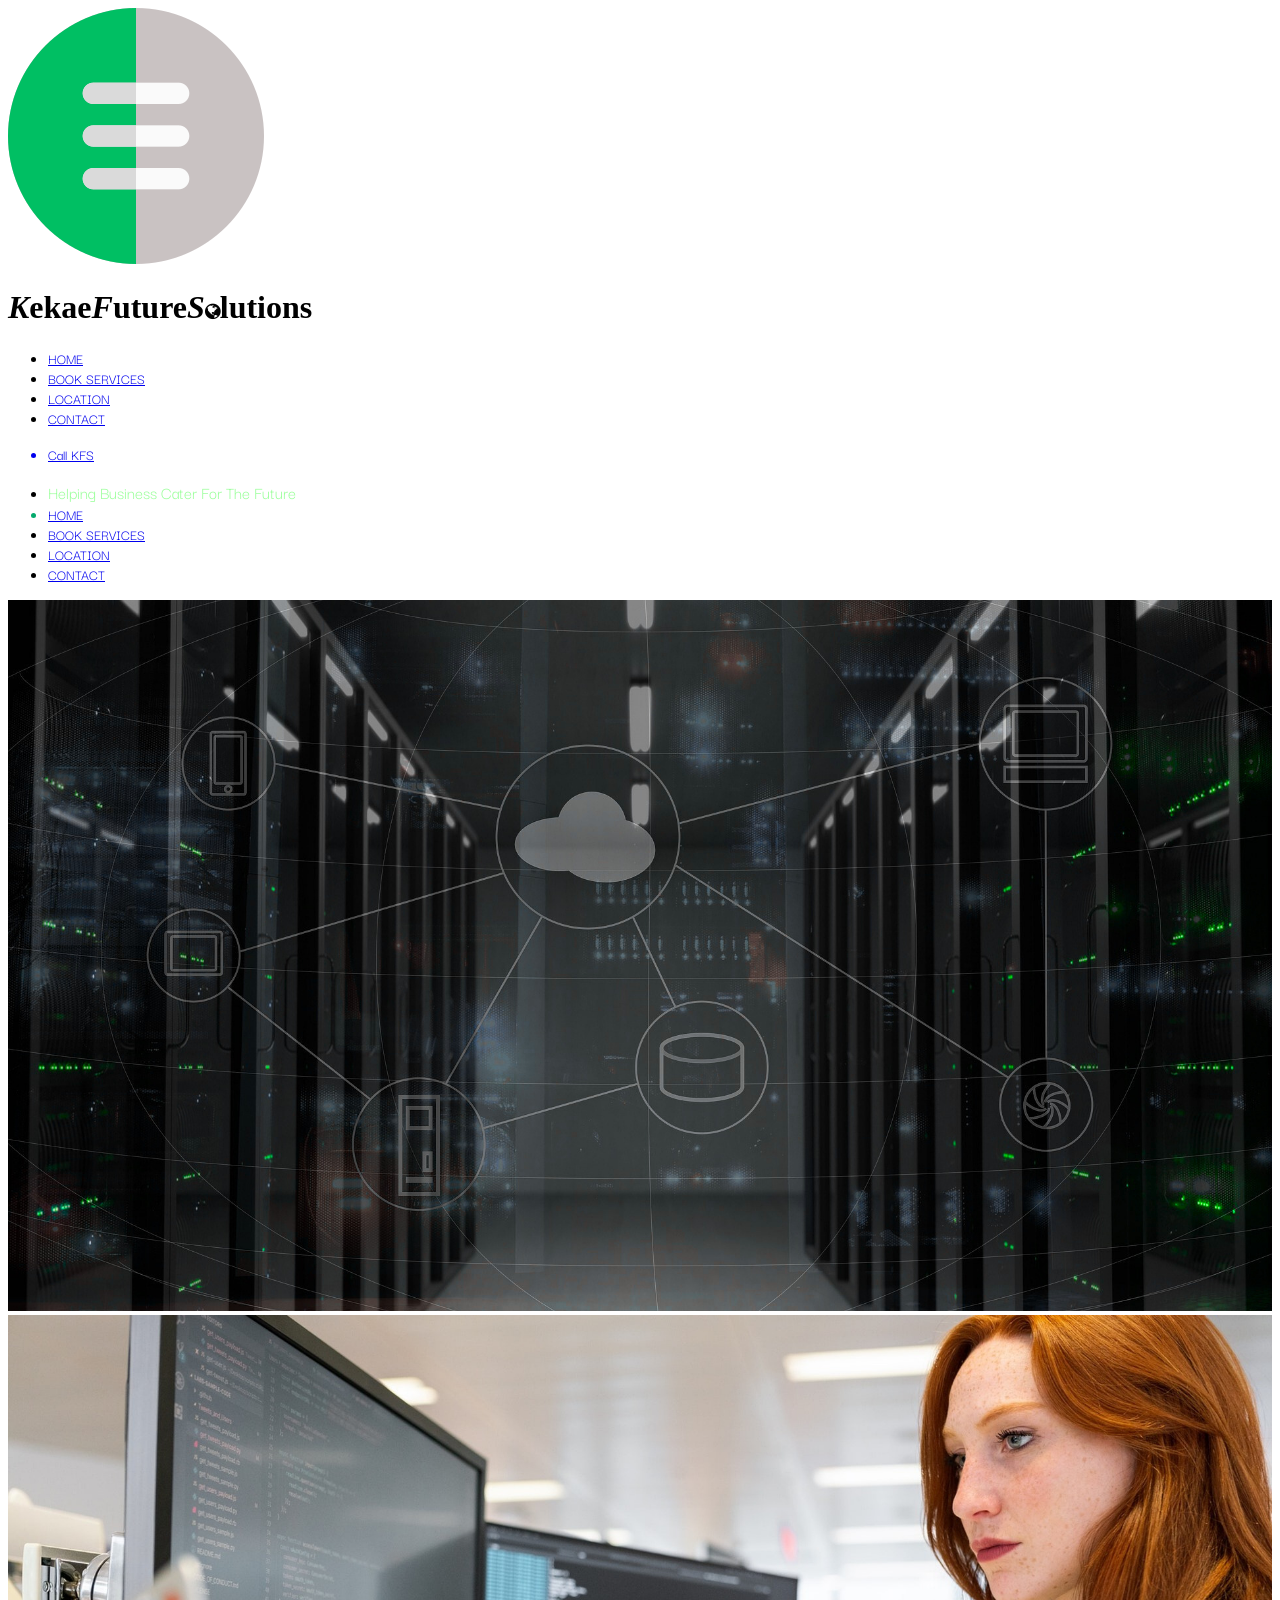
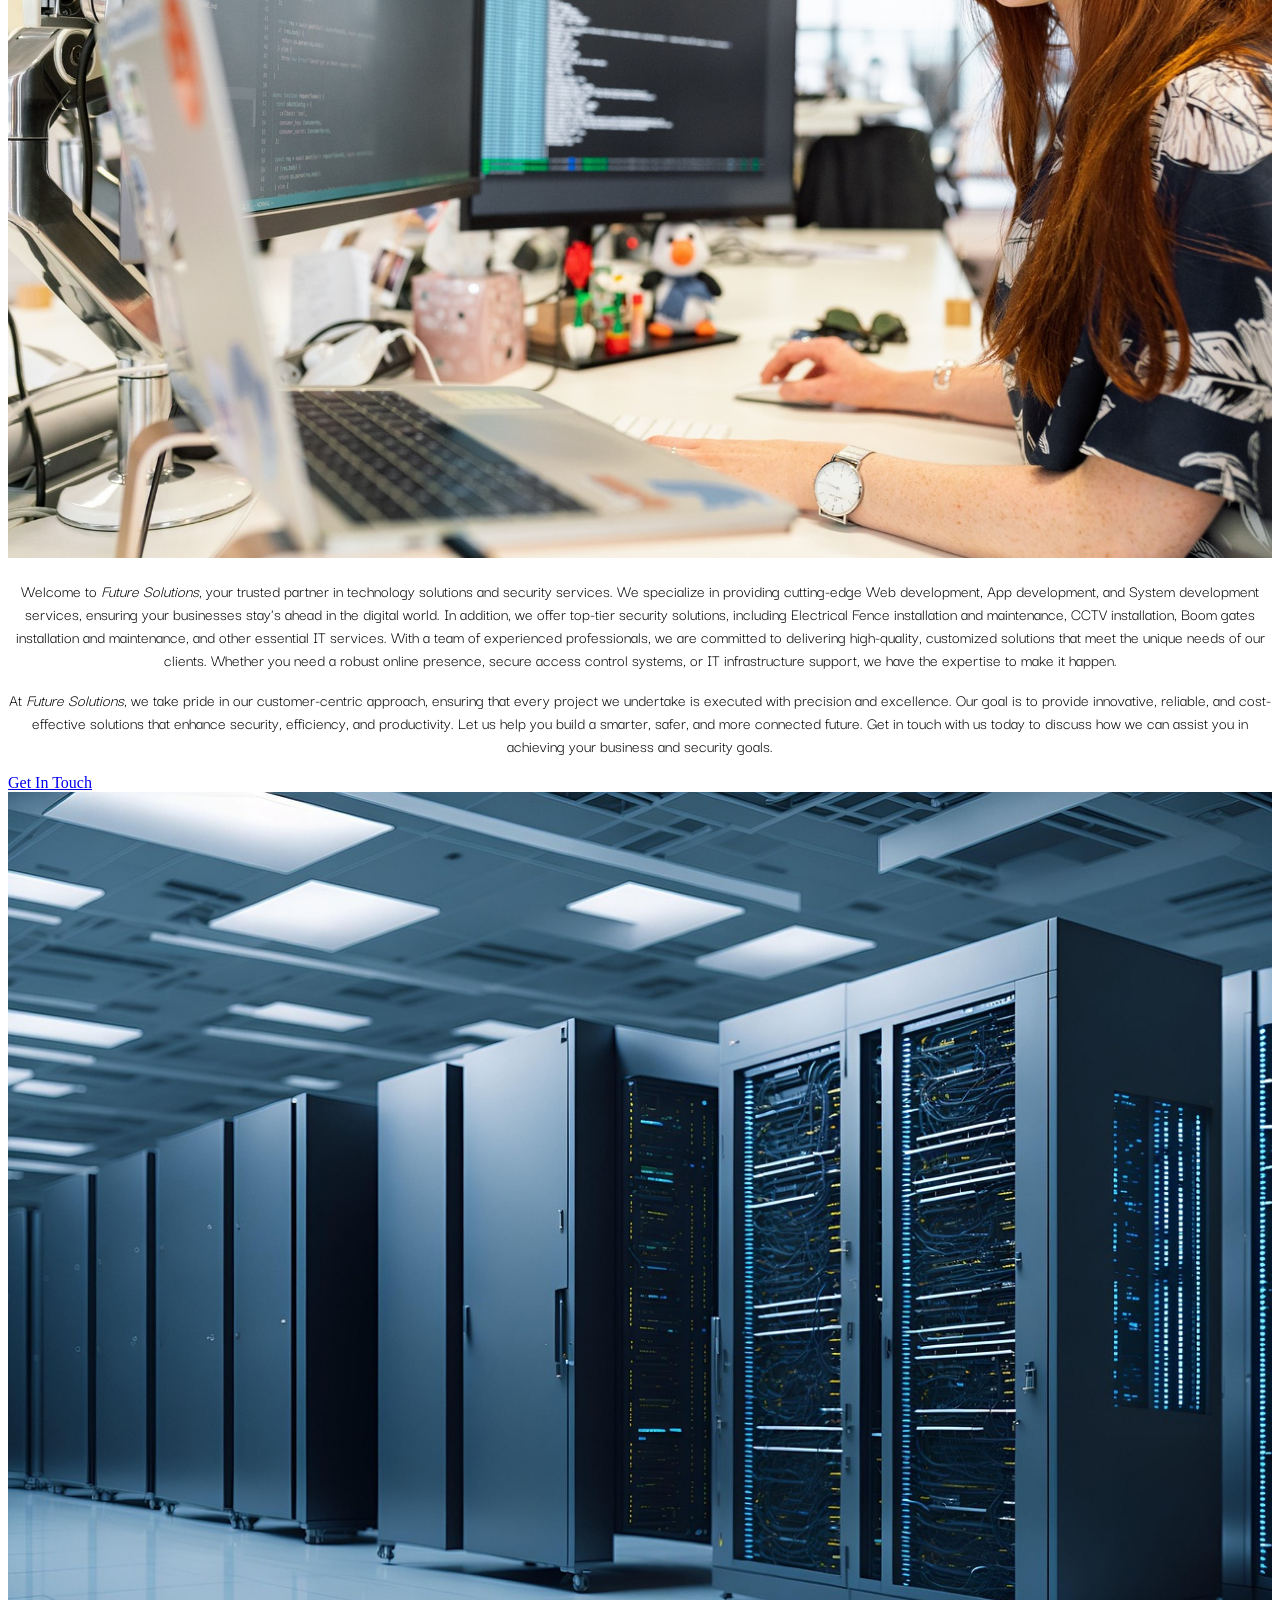
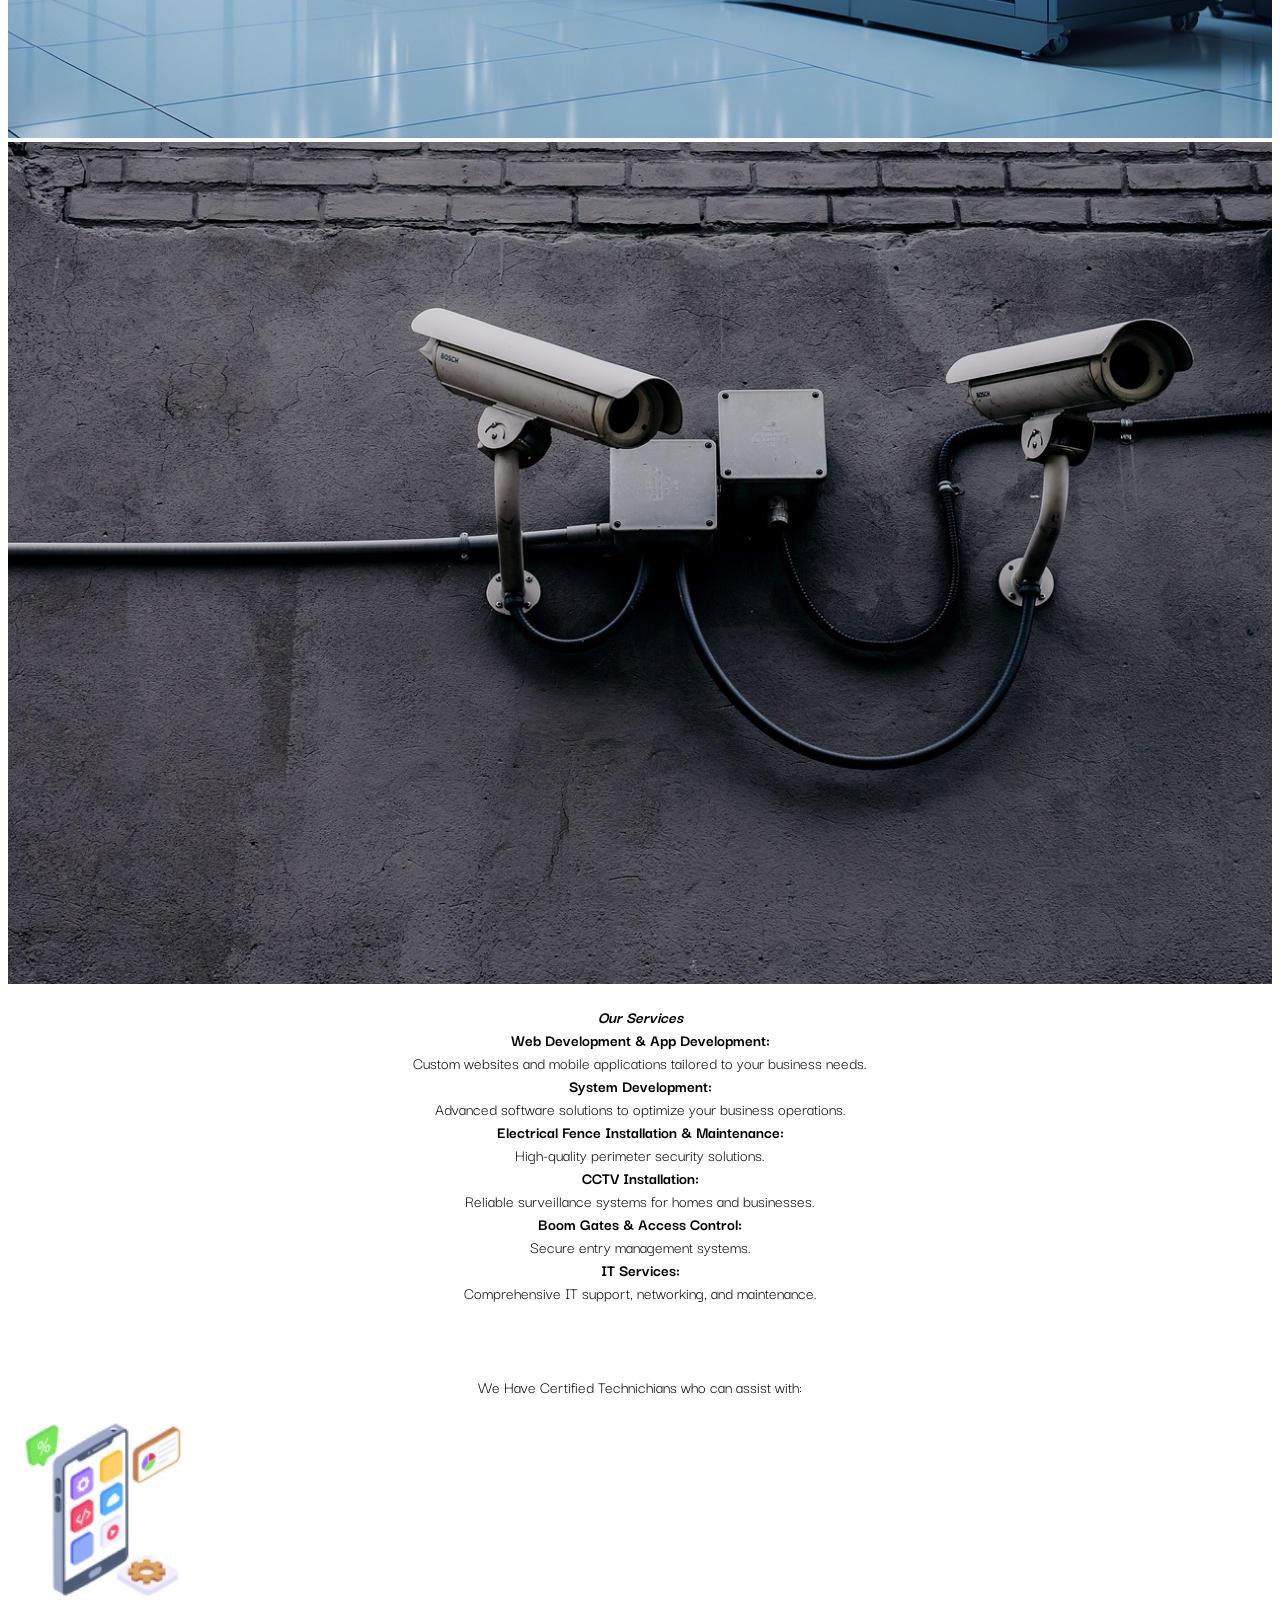
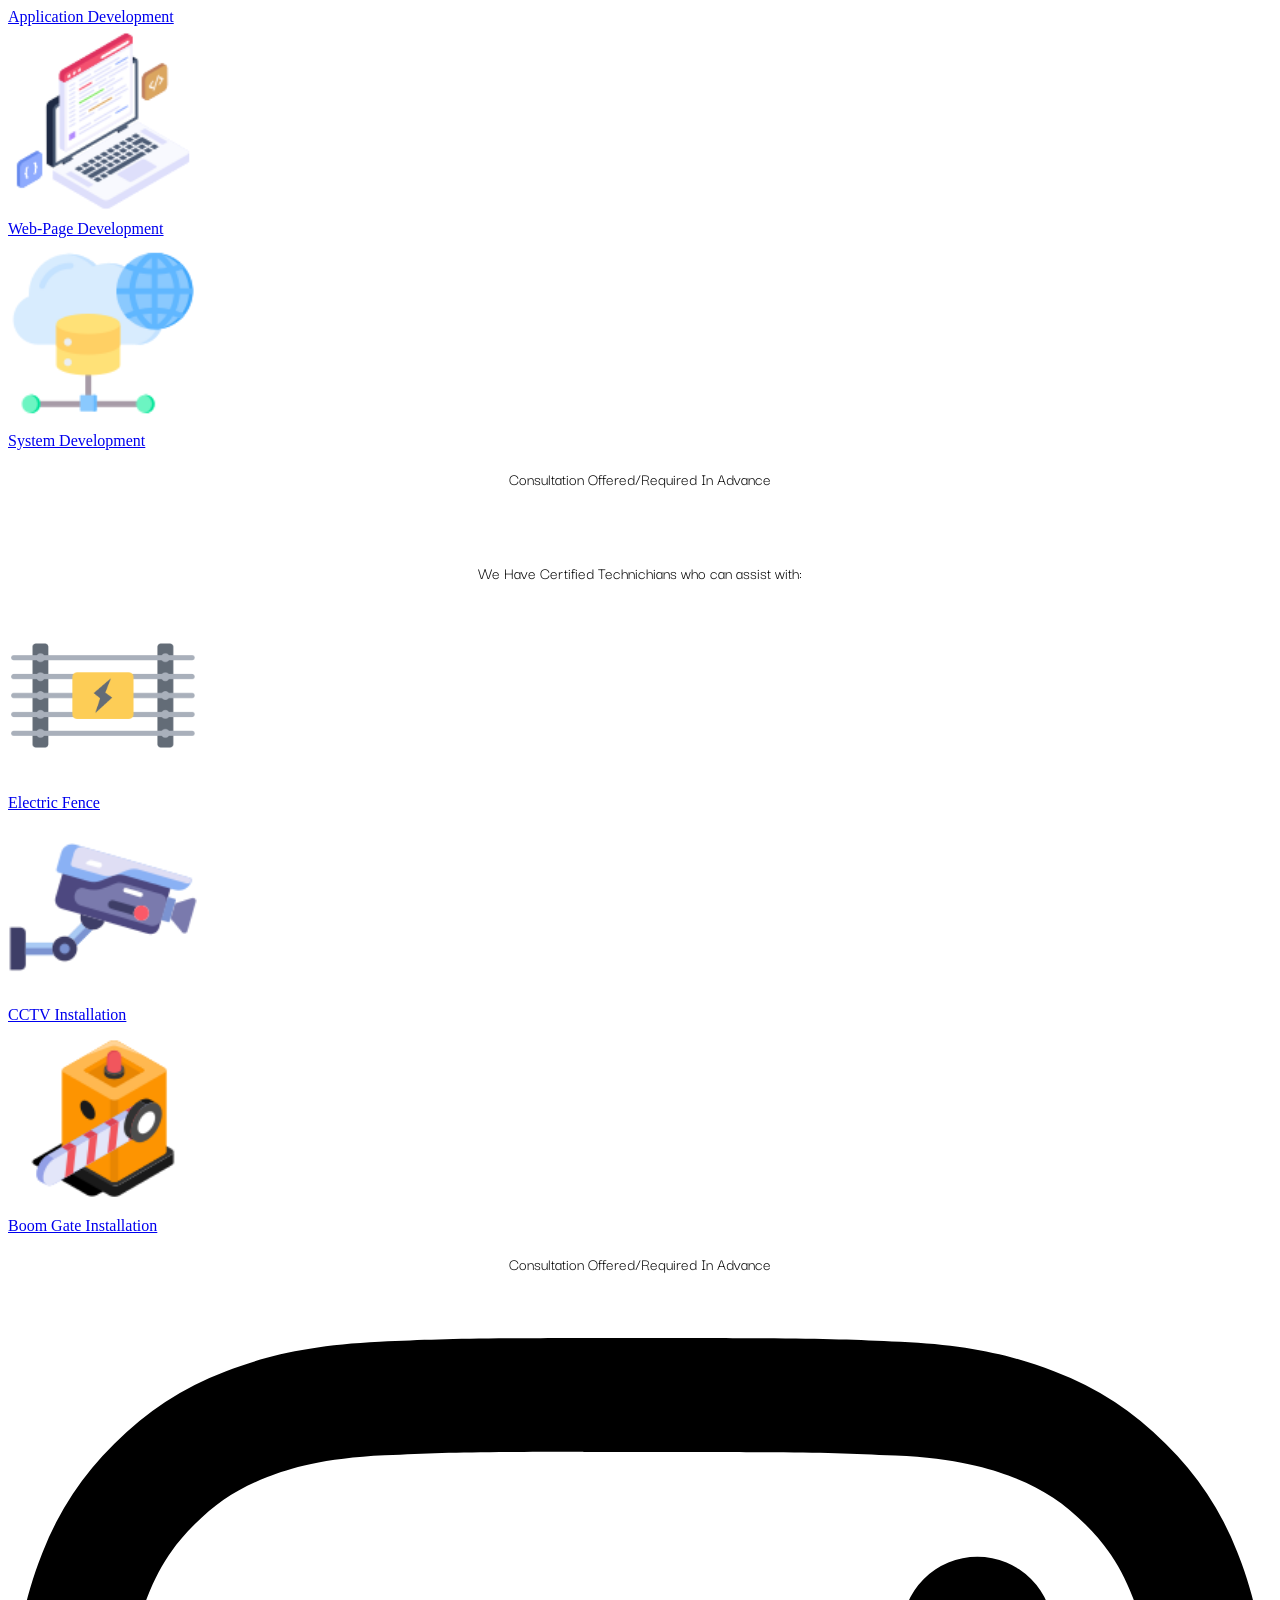
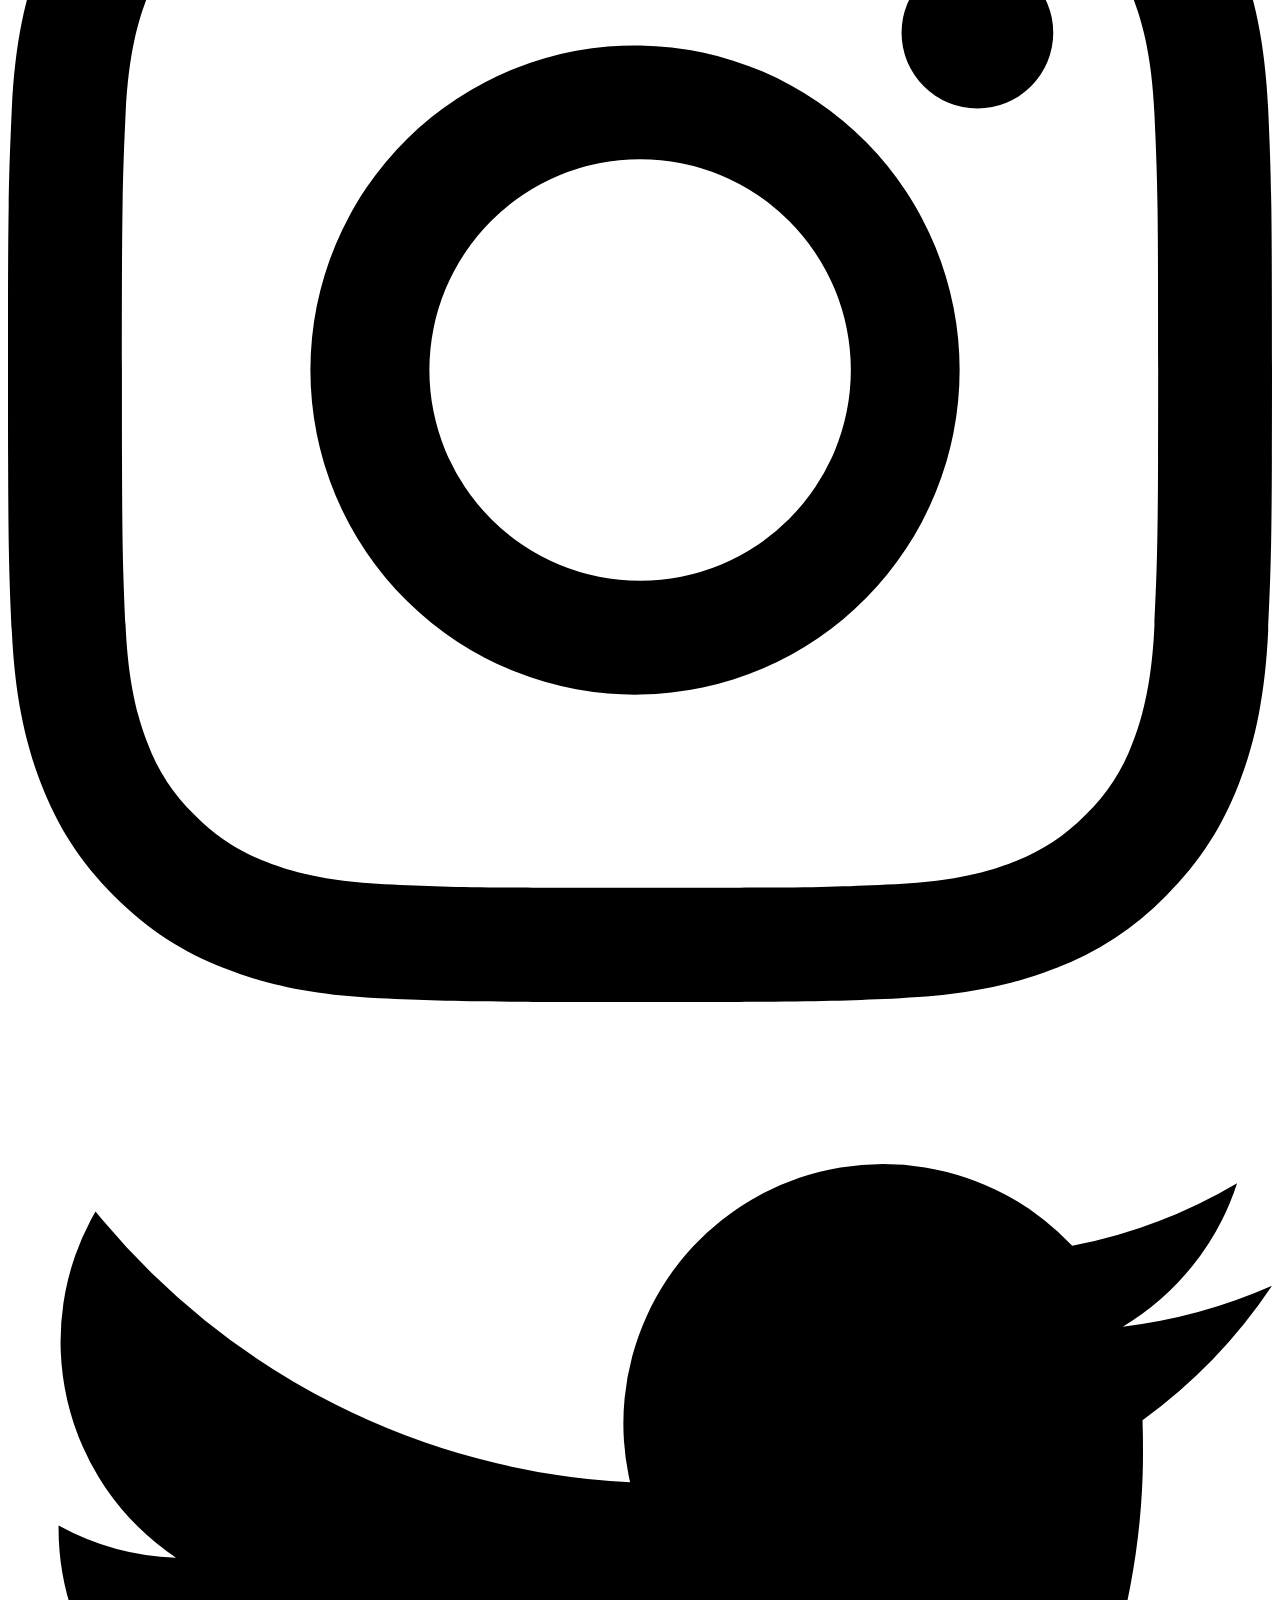
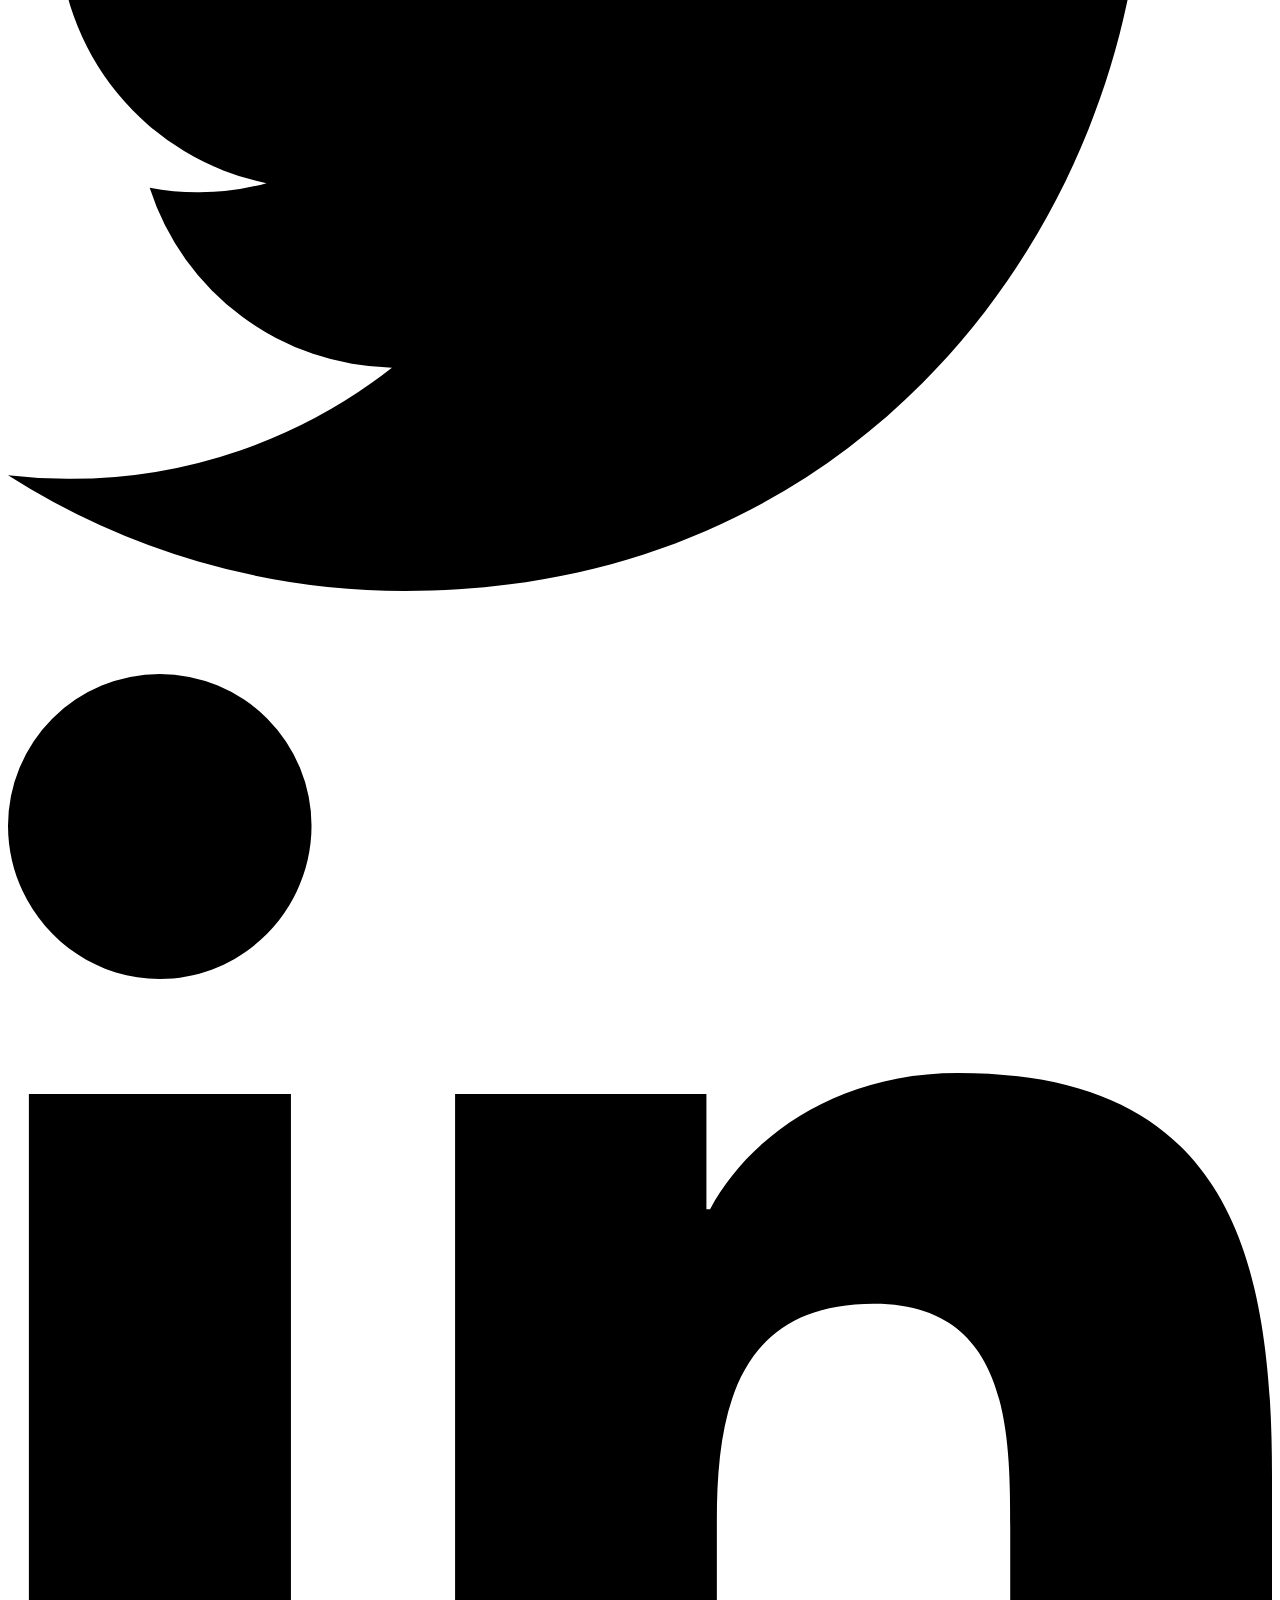
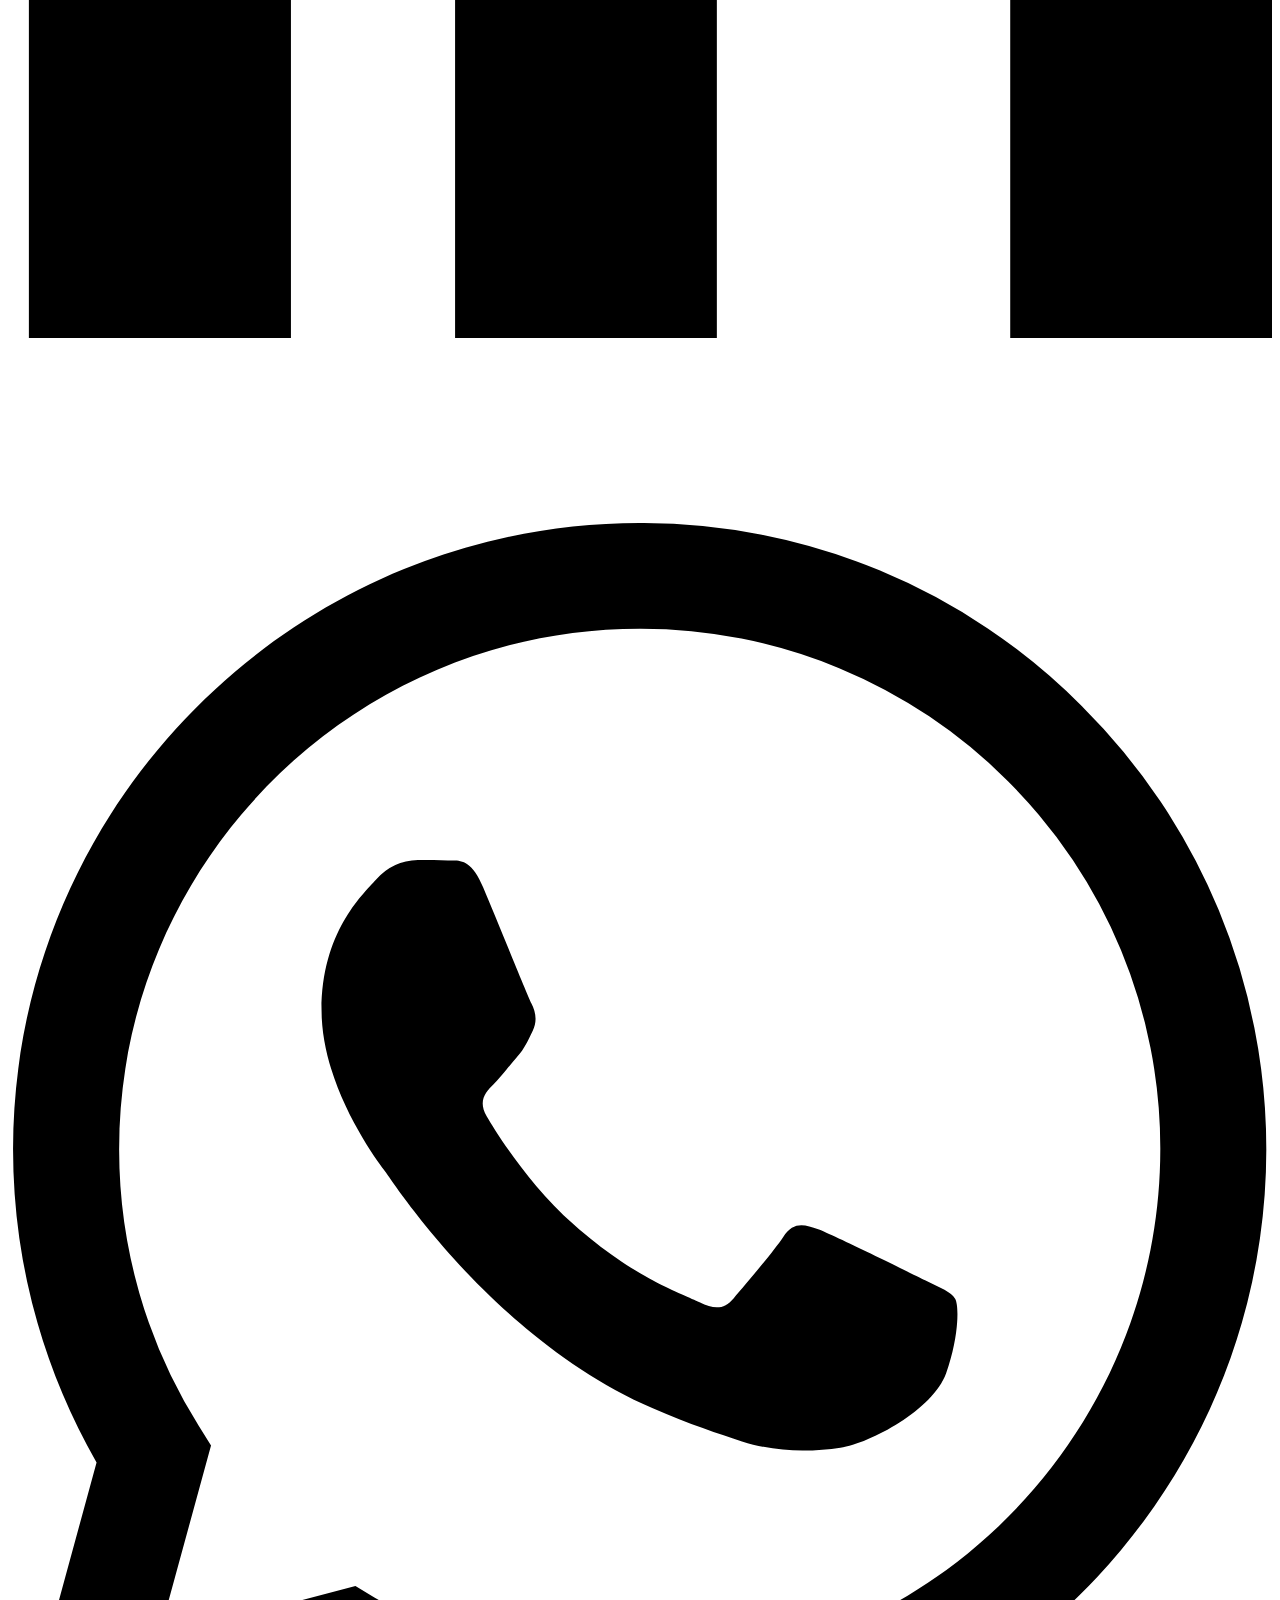
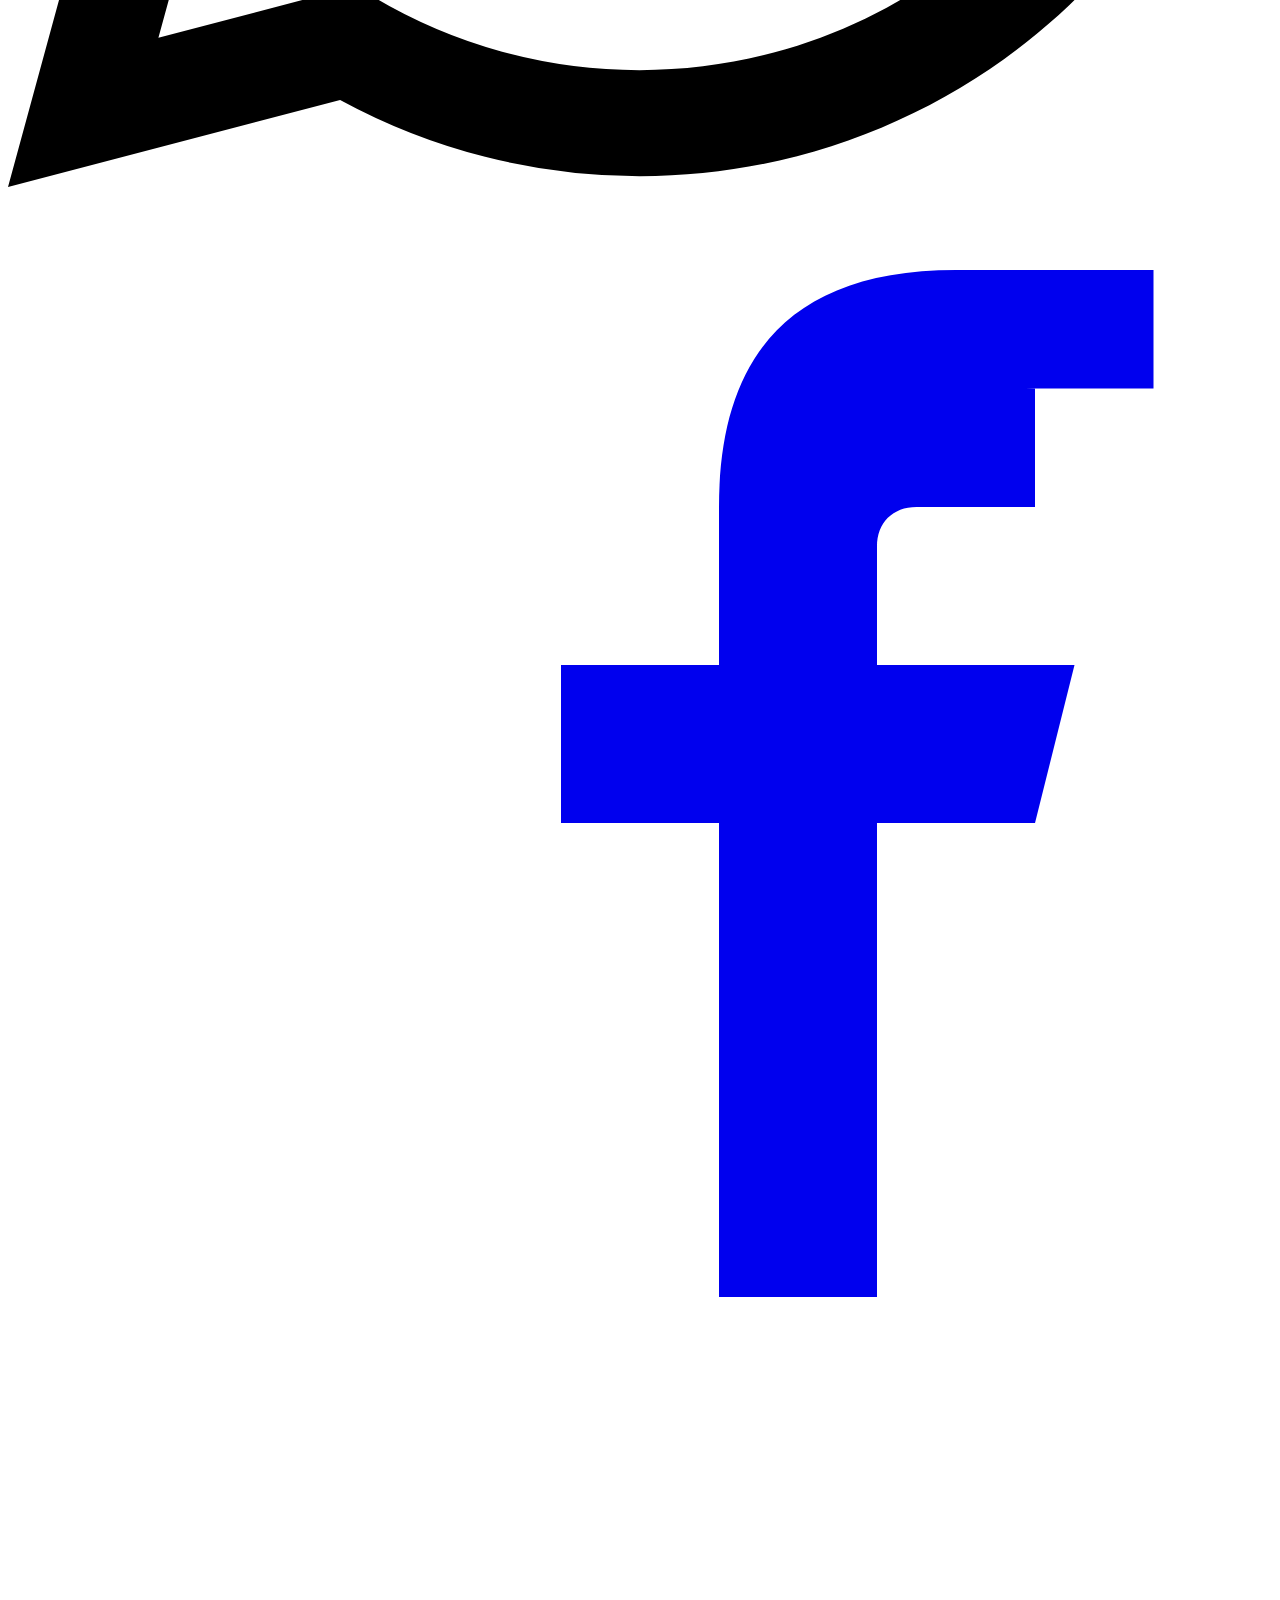
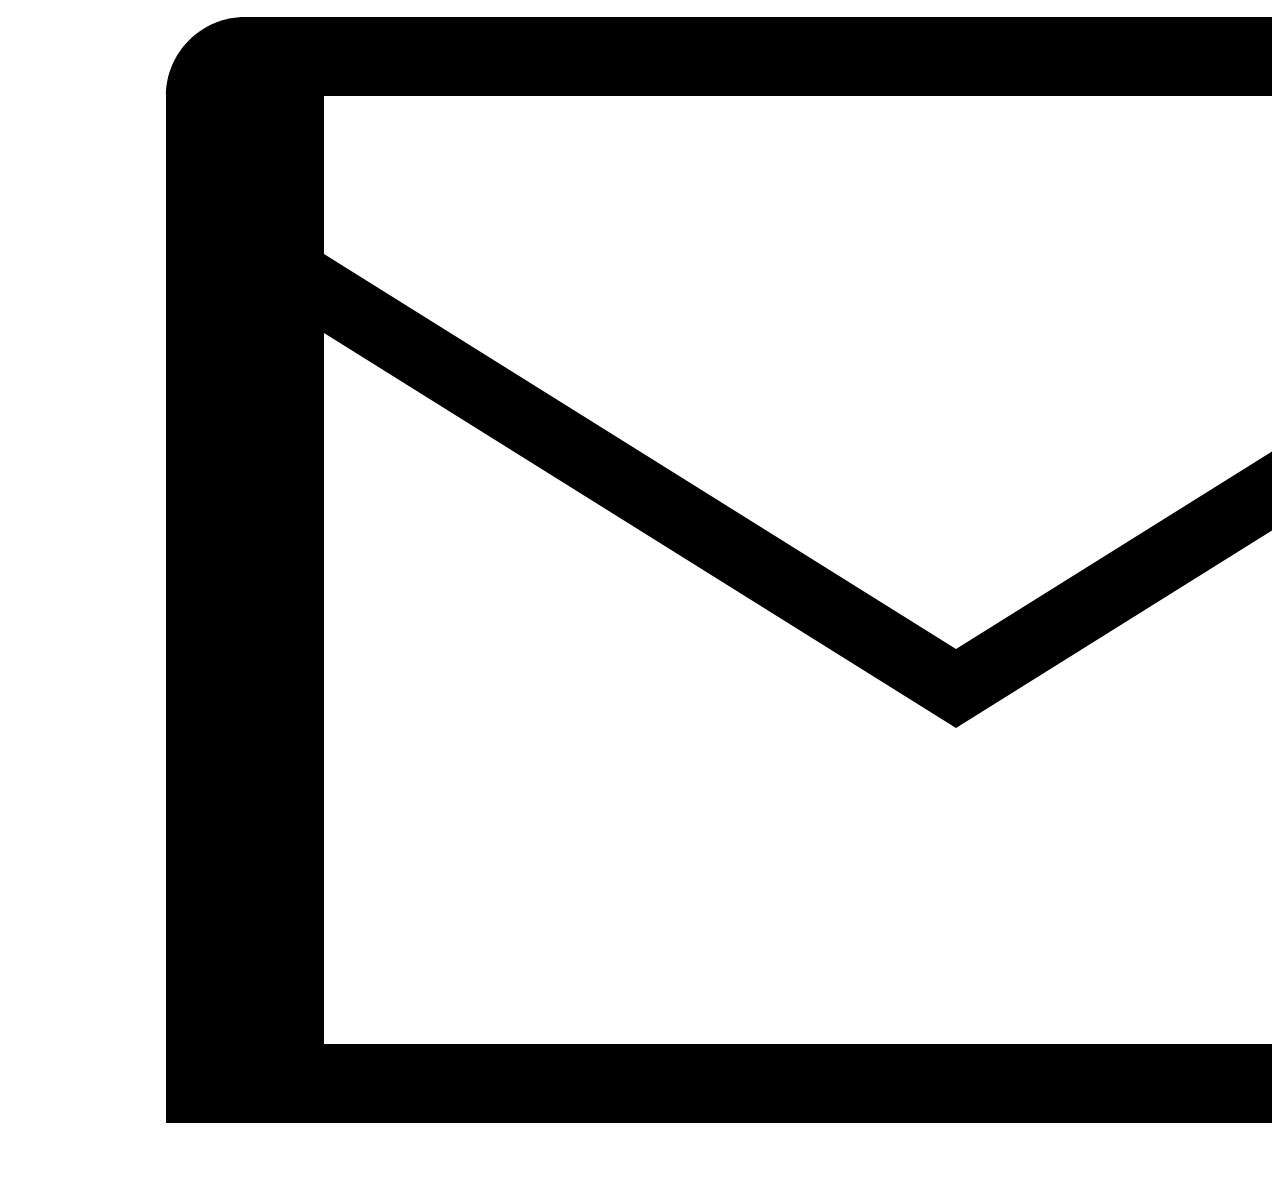
==== Index.html @ c06d3832 "Add files via upload The Website(without login/reg)" ====
<!DOCTYPE html>
<html>
    <head>
        <title>Home Page</title>
        <meta http-equiv="Content-Type" content="text/html; charset=UTF-8">
        <link rel="stylesheet" href="https://cdnjs.cloudflare.com/ajax/libs/font-awesome/4.7.0/css/font-awesome.min.css">
        <link href='https://fonts.googleapis.com/css?family=Josefin Slab' rel='stylesheet'>
        
        <link href="style/indexStyle.css" rel="stylesheet" type="text/css"/>
        <link href='https://fonts.googleapis.com/css?family=Darker Grotesque' rel='stylesheet'>
        <link href='https://fonts.googleapis.com/css?family=Alumni Sans Pinstripe' rel='stylesheet'>
    </head>
    
    <body>
        <style>
                li
                {
                    font-family: 'Darker Grotesque';font-size: 15px;
                }
                h2
                {
                    font-family: 'Darker Grotesque';font-size: 21px;
                    color: #fff
                }
                h3
                {
                    font-family: 'Alumni Sans Pinstripe';font-size: 22px;
                    color: #fff;

                }
                p
                {
                    font-family: 'Darker Grotesque';font-size: 17px;
                    text-align: center;
                }
                li span
                {
                    color: #99ff99;
                    text-align: center;
                    font-size: 18px;
                }
            </style>
        <script src="JScripts/main.js" type="text/javascript"></script>
        <header>
            
        <div class="wNavebar">
            <img src="Images/ham.png" alt="menuButton" onclick="toggleNav()">
            <div class="logo">  
                <h1><em>K</em>ekae<em>F</em>uture<em>S</em><i style="font-size:18px" class="fa">&#xf0ac;</i>lutions</h1>
                
            </div>
            <div class="menu">
                <ul>
                    <li><a href="#">HOME</a></li>
                    <li><a href="BookingService.html">BOOK SERVICES</a></li>
                    <li><a href="Location.html">LOCATION</a></li>
                    <li><a href="Contacts.html">CONTACT</a></li>
                </ul>
            </div>
            <div class="logins">
                <ul>
                 <!--   <a href="login.jsp"><li>LOGIN</li></a>-->
                     <a href="tel:+27659117668"><li>Call KFS</li></a>
                </ul>
            </div>
        </div>
            <div class="nav-sidebar">
                <ul>
                    <li><span>Helping Business Cater For The Future</span></li>
                    <li style="color: #04AA6D;"><a href="#">HOME</a></li>
                    <li><a href="BookingService.html">BOOK SERVICES</a></li>
                    <li><a href="Location.html">LOCATION</a></li>
                    <li><a href="Contacts.html">CONTACT</a></li>
                    <!--<li><a href="login.jsp">LOGIN</a></li>
                    <li><a href="registration.jsp">REGISTER</a></li> -->

                </ul>
            </div>
            
    </header>

        <main>
        <img src="Images/Untitled design.png" alt="menuButton" width="100%" height="auto">
        <div class="welcome">
            <div class="ITpic">
                <img src="Images/maam.png" alt="menuButton" width="100%" height="auto">
            </div>
            <div class="wPara">
                <p>
                    Welcome to <em>Future Solutions</em>, your trusted partner in technology solutions and security services. 
                    We specialize in providing cutting-edge Web development, App development, and System development services, ensuring your businesses stay's ahead in the digital world.
                    In addition, we offer top-tier security solutions, including Electrical Fence installation and maintenance, CCTV installation, Boom gates installation and maintenance,
                    and other essential IT services.
                    With a team of experienced professionals, we are committed to delivering high-quality, customized solutions that meet the unique needs of our clients.
                    Whether you need a robust online presence, secure access control systems, or IT infrastructure support, we have the expertise to make it happen.

                </p>
            </div>
        </div>
        <div class="welcomeTo">
            <div class="SPara">
                <p>
                    At <em>Future Solutions</em>, we take pride in our customer-centric approach, ensuring that every project we undertake is executed with precision and excellence.
                    Our goal is to provide innovative, reliable, and cost-effective solutions that enhance security, efficiency, and productivity.
                    
                    Let us help you build a smarter, safer, and more connected future. Get in touch with us today to discuss how we can assist you in achieving your business and security goals.
                </p>
                <a href="contactUs.jsp" class="button2">Get In Touch</a>
            </div>
            <div class="sPic">
                <img src="Images/ai-generated-7957987_1280.jpg" alt="menuButton" width="100%" height="auto">
            </div>  
        </div>
        <div class="welcome">
            <div class="ITpic">
                <img src="Images/cctv-surveillance-camera-7267551_1280.jpg" alt="menuButton" width="100%" height="auto">
            </div>
            <div class="wPara">
                <p>
                    <b><i>Our Services</i></b><br> 
            
                    <b>Web Development & App Development:</b><br> Custom websites and mobile applications tailored to your business needs.<br> 
                    
                    <b>System Development:</b><br>  Advanced software solutions to optimize your business operations.<br> 
                    
                    <b>Electrical Fence Installation & Maintenance:</b><br> <i></i> High-quality perimeter security solutions.<br> 
                    
                    <b>CCTV Installation:</b><br>  Reliable surveillance systems for homes and businesses.<br> 
                    
                    <b>Boom Gates & Access Control:</b><br>  Secure entry management systems.<br> 
                    
                    <b>IT Services:</b><br>  Comprehensive IT support, networking, and maintenance.

                </p>
            </div>
        </div>
        <div class="services">
            <div class="Phenyo">
                <h3>Information Technology</h3>
                <p>We Have Certified Technichians who can assist with:</p>
                <div class="webDev">
                    <img src="Images/app-development (1).png" alt="menuButton" width="15%" height="auto">
                </div>
                <a href="#" class="button">Application Development</a>
                <div class="appDev">
                    <img src="Images/app-development (5).png" alt="menuButton" width="15%" height="auto">
                </div>
                <a href="#" class="button">Web-Page Development</a>
                <div class="sysDev">
                    <img src="Images/database-server (1).png" alt="menuButton" width="15%" height="auto">
                </div>
                <a href="#" class="button">System Development</a>
                <p>Consultation Offered/Required In Advance</p>
            </div>
            <div class="Lesley">
                <h3>Security</h3>
                <p>We Have Certified Technichians who can assist with:</p>
                <div class="webDev">
                    <img src="Images/electric-fence (2).png" alt="menuButton" width="15%" height="auto">
                </div>
                <a href="#" class="button1">Electric Fence</a>
                <div class="appDev">
                    <img src="Images/video (1).png" alt="menuButton" width="15%" height="auto">
                </div>
                <a href="#" class="button1">CCTV Installation</a>
                <div class="sysDev">
                    <img src="Images/security-gate.png" alt="menuButton" width="15%" height="auto">
                </div>
                <a href="#" class="button1">Boom Gate Installation</a>
                <p>Consultation Offered/Required In Advance</p>
            </div>
        </div>
        <div>
            <div>
                <div class="webDev"></div>
                <div class="appDev"></div>
                <div class="sysDev"></div>
            </div>
            <div>
                <div class="eleFence"></div>
                <div class="cctv"></div>
                <div class="boom"></div>
            </div>
        </div>
        
    </main>
    <!---PROPERTY OF PHENYO KEKAE/FUTURE SOLUTIONS-->
            <footer>
            <h2>Contact Us</h2>
                <div class="card">
<!---IG -->
                    <a href="https://www.instagram.com/kekaefuturesolutions/" class="socialContainer containerOne">
                      <svg class="socialSvg instagramSvg" viewBox="0 0 16 16"> <path d="M8 0C5.829 0 5.556.01 4.703.048 3.85.088 3.269.222 2.76.42a3.917 3.917 0 0 0-1.417.923A3.927 3.927 0 0 0 .42 2.76C.222 3.268.087 3.85.048 4.7.01 5.555 0 5.827 0 8.001c0 2.172.01 2.444.048 3.297.04.852.174 1.433.372 1.942.205.526.478.972.923 1.417.444.445.89.719 1.416.923.51.198 1.09.333 1.942.372C5.555 15.99 5.827 16 8 16s2.444-.01 3.298-.048c.851-.04 1.434-.174 1.943-.372a3.916 3.916 0 0 0 1.416-.923c.445-.445.718-.891.923-1.417.197-.509.332-1.09.372-1.942C15.99 10.445 16 10.173 16 8s-.01-2.445-.048-3.299c-.04-.851-.175-1.433-.372-1.941a3.926 3.926 0 0 0-.923-1.417A3.911 3.911 0 0 0 13.24.42c-.51-.198-1.092-.333-1.943-.372C10.443.01 10.172 0 7.998 0h.003zm-.717 1.442h.718c2.136 0 2.389.007 3.232.046.78.035 1.204.166 1.486.275.373.145.64.319.92.599.28.28.453.546.598.92.11.281.24.705.275 1.485.039.843.047 1.096.047 3.231s-.008 2.389-.047 3.232c-.035.78-.166 1.203-.275 1.485a2.47 2.47 0 0 1-.599.919c-.28.28-.546.453-.92.598-.28.11-.704.24-1.485.276-.843.038-1.096.047-3.232.047s-2.39-.009-3.233-.047c-.78-.036-1.203-.166-1.485-.276a2.478 2.478 0 0 1-.92-.598 2.48 2.48 0 0 1-.6-.92c-.109-.281-.24-.705-.275-1.485-.038-.843-.046-1.096-.046-3.233 0-2.136.008-2.388.046-3.231.036-.78.166-1.204.276-1.486.145-.373.319-.64.599-.92.28-.28.546-.453.92-.598.282-.11.705-.24 1.485-.276.738-.034 1.024-.044 2.515-.045v.002zm4.988 1.328a.96.96 0 1 0 0 1.92.96.96 0 0 0 0-1.92zm-4.27 1.122a4.109 4.109 0 1 0 0 8.217 4.109 4.109 0 0 0 0-8.217zm0 1.441a2.667 2.667 0 1 1 0 5.334 2.667 2.667 0 0 1 0-5.334z"></path> </svg>
                    </a>
<!---Twitter -->
                    <a href="https://x.com/KekaeFutureSol" class="socialContainer containerTwo">
                      <svg class="socialSvg twitterSvg" viewBox="0 0 16 16"> <path d="M5.026 15c6.038 0 9.341-5.003 9.341-9.334 0-.14 0-.282-.006-.422A6.685 6.685 0 0 0 16 3.542a6.658 6.658 0 0 1-1.889.518 3.301 3.301 0 0 0 1.447-1.817 6.533 6.533 0 0 1-2.087.793A3.286 3.286 0 0 0 7.875 6.03a9.325 9.325 0 0 1-6.767-3.429 3.289 3.289 0 0 0 1.018 4.382A3.323 3.323 0 0 1 .64 6.575v.045a3.288 3.288 0 0 0 2.632 3.218 3.203 3.203 0 0 1-.865.115 3.23 3.23 0 0 1-.614-.057 3.283 3.283 0 0 0 3.067 2.277A6.588 6.588 0 0 1 .78 13.58a6.32 6.32 0 0 1-.78-.045A9.344 9.344 0 0 0 5.026 15z"></path> </svg>              </a>
<!---Linked -->
                    <a href="https://www.linkedin.com/in/kekaefuturesolutions-kekae-0ab478358/" class="socialContainer containerThree">
                      <svg class="socialSvg linkdinSvg" viewBox="0 0 448 512"><path d="M100.28 448H7.4V148.9h92.88zM53.79 108.1C24.09 108.1 0 83.5 0 53.8a53.79 53.79 0 0 1 107.58 0c0 29.7-24.1 54.3-53.79 54.3zM447.9 448h-92.68V302.4c0-34.7-.7-79.2-48.29-79.2-48.29 0-55.69 37.7-55.69 76.7V448h-92.78V148.9h89.08v40.8h1.3c12.4-23.5 42.69-48.3 87.88-48.3 94 0 111.28 61.9 111.28 142.3V448z"></path></svg>
                    </a>
<!---whatsapp -->
                    <a href="https://wa.me/1234567890?text=Hello%20there!,This is a Service Request" target="_blank"" class="socialContainer containerFour">
                      <svg class="socialSvg whatsappSvg" viewBox="0 0 16 16"> <path d="M13.601 2.326A7.854 7.854 0 0 0 7.994 0C3.627 0 .068 3.558.064 7.926c0 1.399.366 2.76 1.057 3.965L0 16l4.204-1.102a7.933 7.933 0 0 0 3.79.965h.004c4.368 0 7.926-3.558 7.93-7.93A7.898 7.898 0 0 0 13.6 2.326zM7.994 14.521a6.573 6.573 0 0 1-3.356-.92l-.24-.144-2.494.654.666-2.433-.156-.251a6.56 6.56 0 0 1-1.007-3.505c0-3.626 2.957-6.584 6.591-6.584a6.56 6.56 0 0 1 4.66 1.931 6.557 6.557 0 0 1 1.928 4.66c-.004 3.639-2.961 6.592-6.592 6.592zm3.615-4.934c-.197-.099-1.17-.578-1.353-.646-.182-.065-.315-.099-.445.099-.133.197-.513.646-.627.775-.114.133-.232.148-.43.05-.197-.1-.836-.308-1.592-.985-.59-.525-.985-1.175-1.103-1.372-.114-.198-.011-.304.088-.403.087-.088.197-.232.296-.346.1-.114.133-.198.198-.33.065-.134.034-.248-.015-.347-.05-.099-.445-1.076-.612-1.47-.16-.389-.323-.335-.445-.34-.114-.007-.247-.007-.38-.007a.729.729 0 0 0-.529.247c-.182.198-.691.677-.691 1.654 0 .977.71 1.916.81 2.049.098.133 1.394 2.132 3.383 2.992.47.205.84.326 1.129.418.475.152.904.129 1.246.08.38-.058 1.171-.48 1.338-.943.164-.464.164-.86.114-.943-.049-.084-.182-.133-.38-.232z"></path> </svg>
                    </a>
<!---Facebook -->
                    <a href="https://www.facebook.com/profile.php?id=61574894511141" class="socialContainer containerSix">
                        <svg class="socialSvg facebookSvg" viewBox="0 0 16 16" fill="currentColor" xmlns="http://www.w3.org/2000/svg">
                            <path d="M9 6h2V4.5c0-1.1.9-2 2-2h1.5V1H12c-2.2 0-3 1.2-3 3V6H7v2h2v6h2V8h2l0.5-2H11V4.5c0-0.3 0.2-0.5 0.5-0.5H13V2h-1.5C10 2 9 3 9 4.5V6z"/>
                        </svg>
                    </a>
<!---Gmail -->
                    <a href="mailto:kekaefuturesolutions@gmail.com?subject=Hello&body=This is a Service Request email." class="socialContainer containerFive">
                        <svg class="socialSvg whatsappSvg" viewBox="0 0 16 16"> <path d="M2 3c0-0.55 0.45-1 1-1h18c0.55 0 1 0.45 1 1v14c0 0.55-0.45 1-1 1H3c-0.55 0-1-0.45-1-1V3zm2 0v2l8 5 8-5V3H4zm16 3l-8 5-8-5v9h16V6z"></path> </svg>
                      </a>
                  </div> 
            <h2>&#169 PHENYO KEKAE</h2>
        </footer>
    </body>
</html>
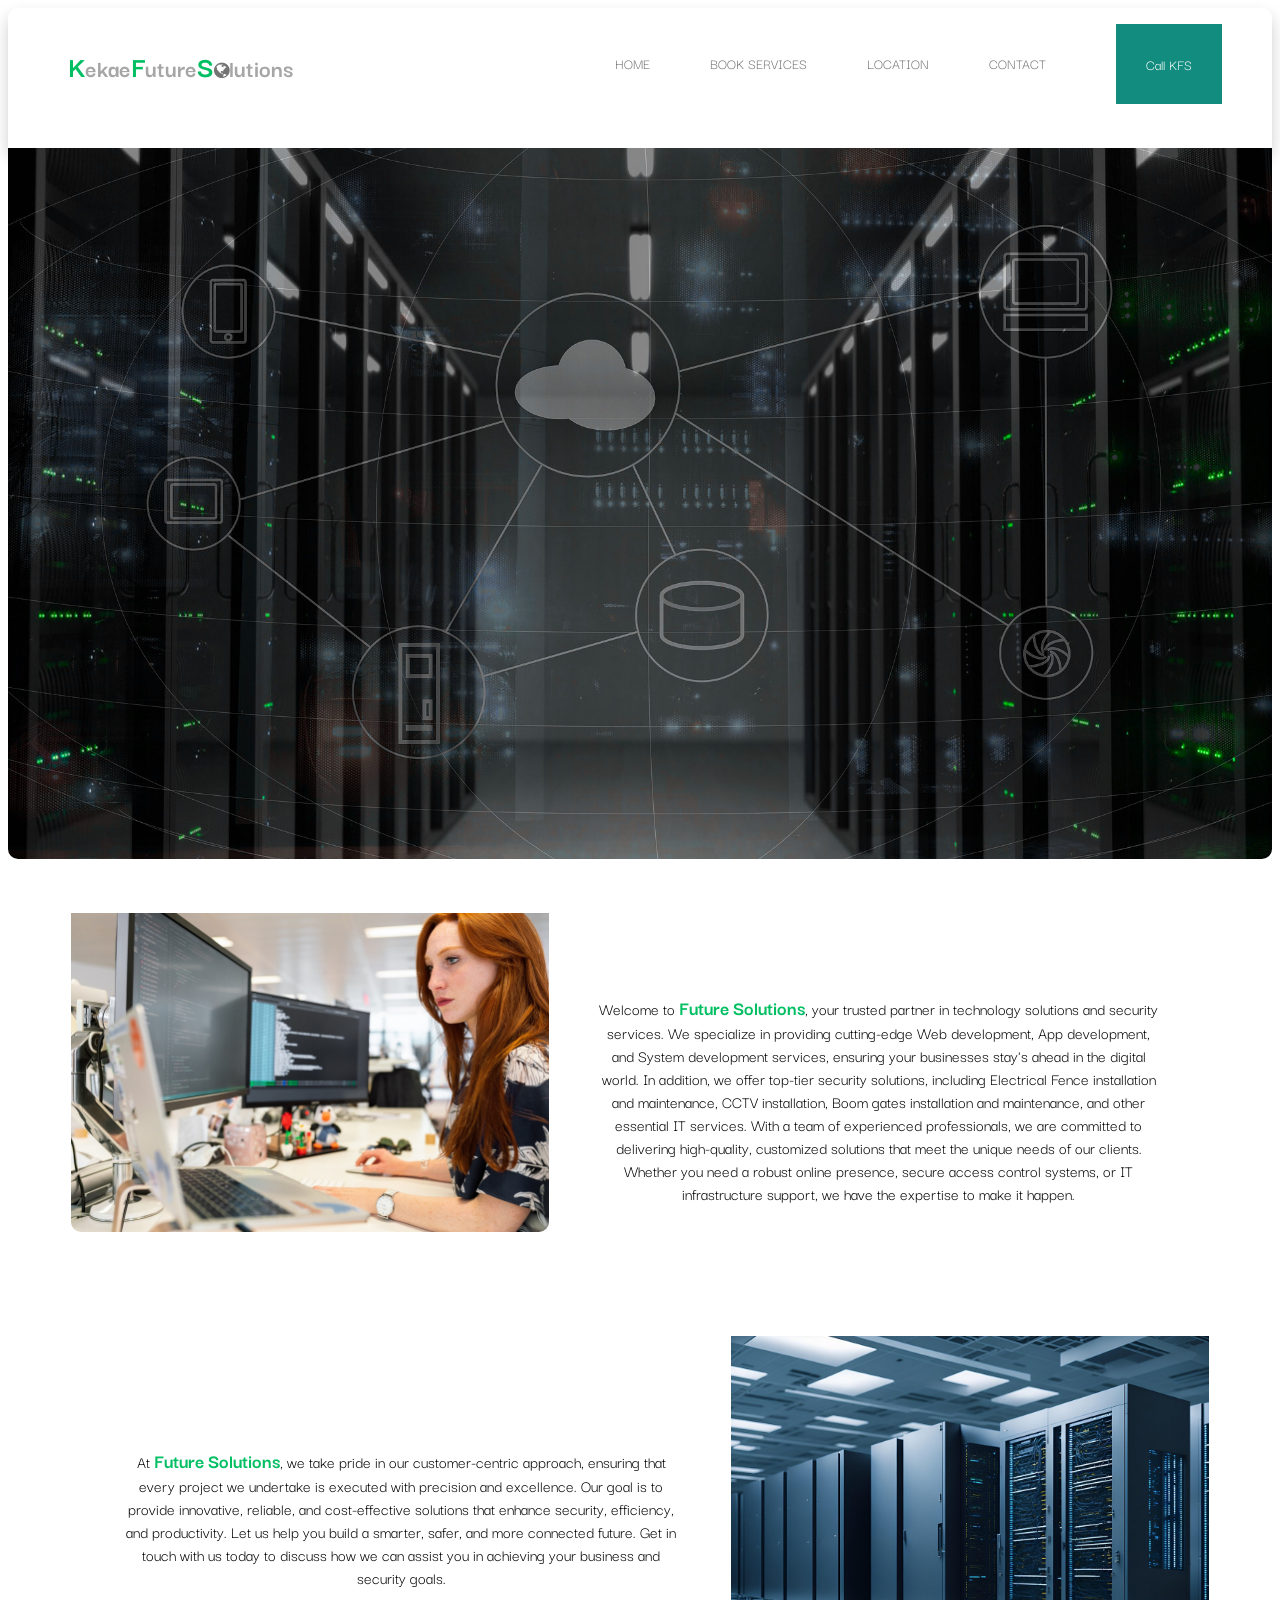
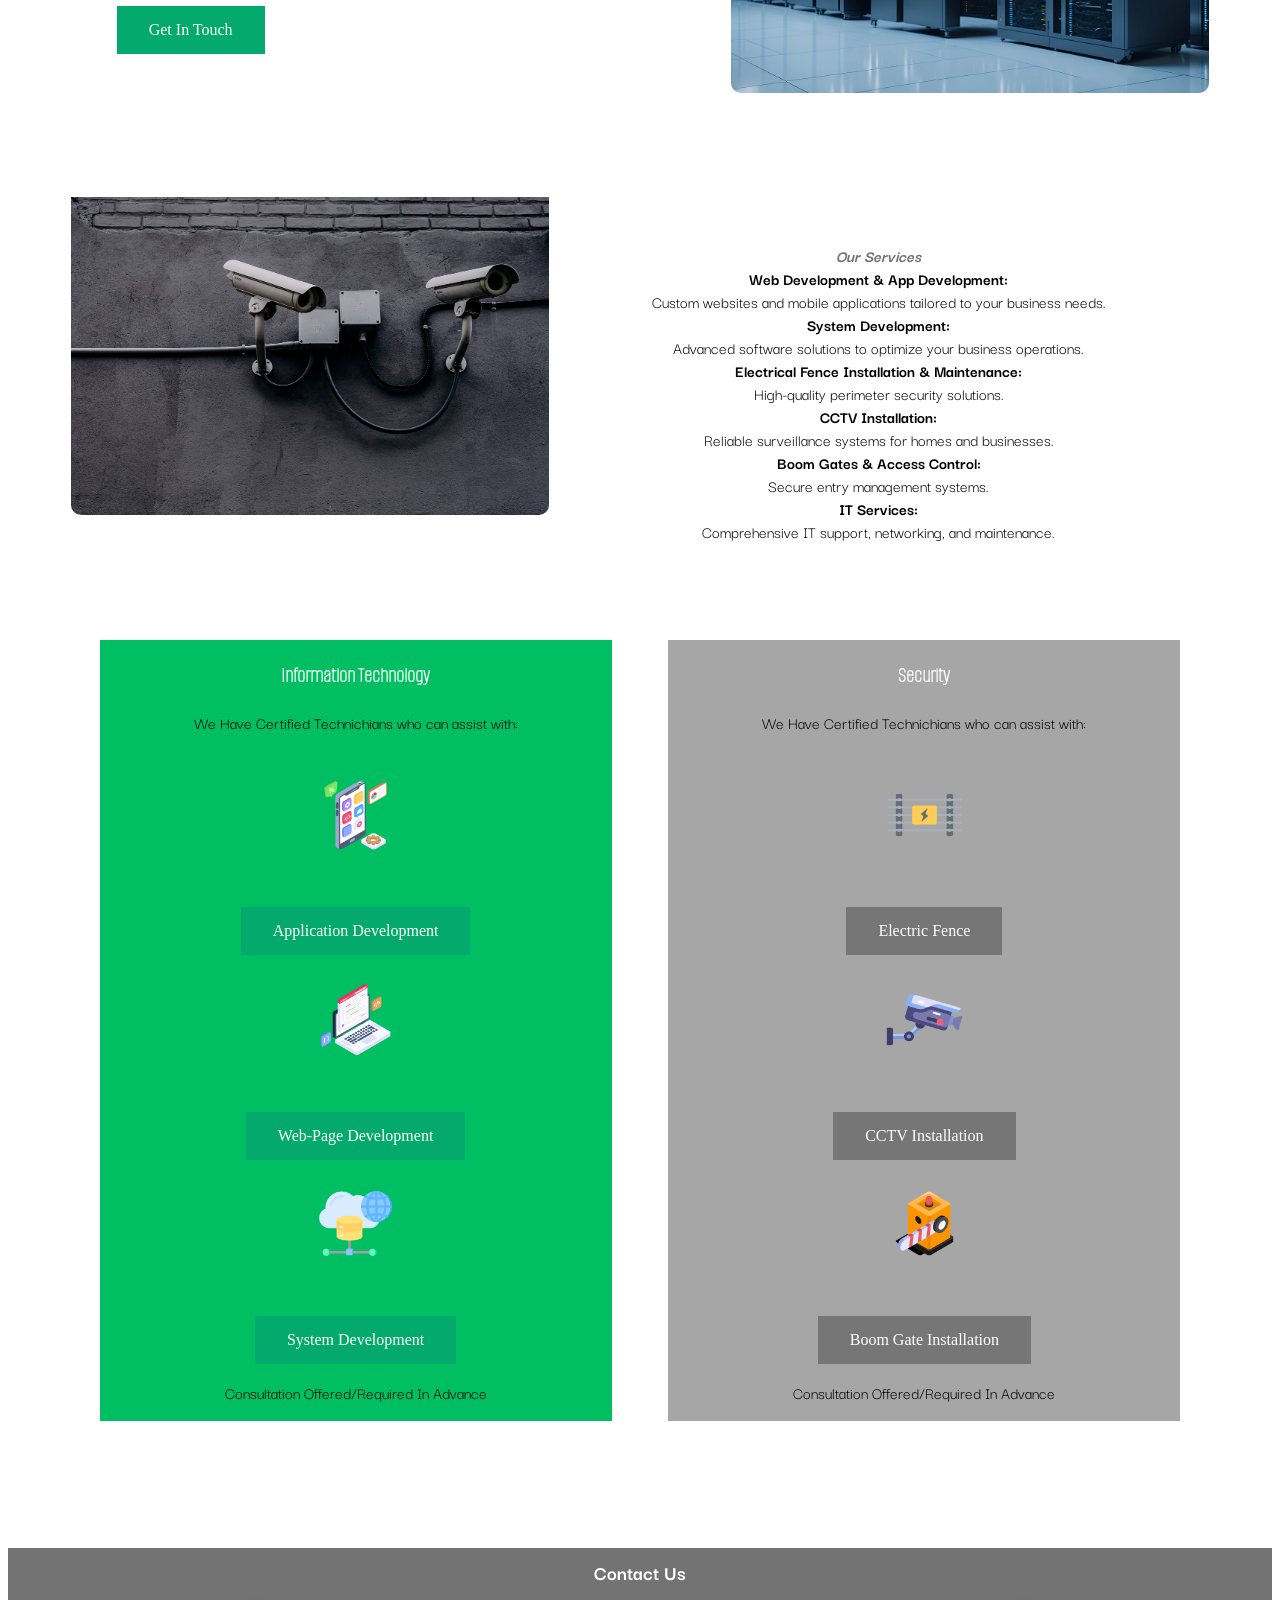
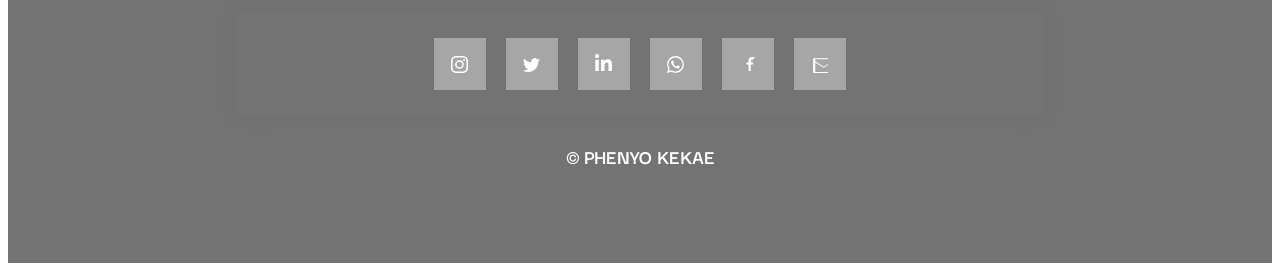
==== commit 48048b05: "Update Index.html" ====
--- a/Index.html
+++ b/Index.html
@@ -6,7 +6,7 @@
         <link rel="stylesheet" href="https://cdnjs.cloudflare.com/ajax/libs/font-awesome/4.7.0/css/font-awesome.min.css">
         <link href='https://fonts.googleapis.com/css?family=Josefin Slab' rel='stylesheet'>
         
-        <link href="style/indexStyle.css" rel="stylesheet" type="text/css"/>
+        <link href="Style/indexStyle.css" rel="stylesheet" type="text/css"/>
         <link href='https://fonts.googleapis.com/css?family=Darker Grotesque' rel='stylesheet'>
         <link href='https://fonts.googleapis.com/css?family=Alumni Sans Pinstripe' rel='stylesheet'>
     </head>
--- a/Style/indexStyle.css
+++ b/Style/indexStyle.css
@@ -0,0 +1,663 @@
+/*
+To change this license header, choose License Headers in Project Properties.
+To change this template file, choose Tools | Templates
+and open the template in the editor.
+*/
+/* 
+    Created on : 20 Mar 2025, 8:58:58 AM
+    Author     : Phenyo Kekae
+*/
+
+
+/*THE WHOLE PAGE*/
+/*Property OF PHENYO KEKAE*/
+ body{background-color: #ffff;}
+/*THE WHOLE PAGE*/
+/*THIS IS WHERE THE STYLING OF THE HEADER WILL BEGIN */
+h1
+{
+    font-family: 'Darker Grotesque';font-size: 25px;
+}
+/*THIS IS WHERE THE WORLD ICON IS STYLED*/
+/*ThIS IS STYLING FOR THE WHOLE NAVBAR*/
+header
+{
+    background-color: #ffff;
+    width: 100%;
+    height: auto;
+    display: flex;
+    border-radius: 10px 10px 0 0;
+    box-shadow: 0 8px 16px 0 rgba(0,0,0,0.2);
+    
+    
+}
+/*ThIS IS NAVBAR CONTAINER*/
+.wNavebar
+{
+    display: flex;
+    justify-content: space-between;
+    width: 100%;
+    margin: auto;
+}
+
+/*HEADER LOGO STYLING*/
+.logo
+{
+    cursor: default;
+    padding: 20px 20px 20px 0;
+}
+
+i
+{
+    color:  #737373;;
+}
+em {
+    font-style: normal; /* Removes italic style */
+    font-weight: bold;
+    font-size: 1.2em;
+    color: #00bf63;
+  }
+  h1
+  {
+    color: #a6a6a6;
+  }
+  /*MENU BAR*/
+  .wNavebar img
+  {
+      padding: 50px 0px 50px 20px;
+      width: 40px;
+      height: auto;
+  }
+/*NAVBAR ITEMS */
+
+.menu ul
+{
+    list-style: none;
+    display: flex;
+    cursor: pointer;
+    font-size: 15px;
+}
+.menu ul li
+{
+    padding: 30px;
+}
+.menu ul li:hover
+{
+    inline-size: auto;
+    background-color: #00bf63;
+    color: #ffff;
+}
+.menu a
+{
+    text-decoration: none;
+    color: #737373;
+}
+.logins a
+{
+    text-decoration: none;
+    color: #737373;
+}
+.logins
+{
+    margin-right: 50px;
+    
+}
+.logins ul
+{
+    list-style: none;
+    display: flex;
+    cursor: pointer;
+}
+.logins ul li
+{
+    margin-left: 0 50px;
+    text-decoration: none;
+    padding: 30px;
+    background-color: #128C7E;
+    color: #fff;
+}
+.logins ul li:hover
+{
+    inline-size: auto;
+    background-color: #00bf63;
+    color: #ffff; 
+}
+  
+ /*NAVBAR ITEMS */
+ .nav-sidebar
+ {
+     position: fixed;
+     left: 0;
+     bottom: 0;
+     margin: auto;
+     width: 100%;
+     height: 78.5%;
+     background-color: #fff;
+     z-index: 1000;
+     visibility: hidden;
+     
+ }
+   .nav-sidebar ul
+ {
+     padding-top: 15px;
+     overflow: hidden;
+ }
+   .nav-sidebar ul li
+ {
+     line-height: 60px;
+     list-style: none;
+ }
+    .nav-sidebar ul li:hover
+ {
+     background-color: #00bf63;
+     color: #fff;
+ }
+    .nav-sidebar ul li span
+ {
+     display: block;
+     height: 60px;
+     padding: 0 10px;
+     text-decoration: none;
+     text-transform: uppercase;
+     color: #fff;
+     font-family: sans-serif;
+     font-size: 14px;
+     white-space: nowrap;
+     background-color: #a6a6a6;
+ }
+   .nav-sidebar ul li a
+ {
+     display: block;
+     height: 60px;
+     padding: 0 10px;
+     text-decoration: none;
+     text-transform: uppercase;
+     color: black;
+     font-family: sans-serif;
+     font-size: 16px;
+     white-space: nowrap;
+ }
+.nav-sidebar ul li a:hover
+{
+    color: #fff;
+}
+/*ThIS IS NAVBAR CONTAINER*/
+/*Property OF PHENYO KEKAE--*/
+
+  /*MAIN STYLING*/
+  main img
+  {
+    margin-bottom: 50px;
+    border-radius: 0 0 10px 10px ;
+  }
+  .welcome
+  {
+    width: 90%;
+    height: auto;
+    margin: auto;
+    margin-bottom: 50px;
+    display: flex;
+  }
+  .ITpic
+  {
+    width: 42%;
+  }
+  .welcomeTo
+  {
+    width: 90%;
+    height: auto;
+    margin: auto;
+    margin-bottom: 50px;
+    display: flex;
+  }
+  .wPara
+  {
+    width: 50%;
+    padding: 30px;
+    margin: auto;
+  }
+  .sPic
+  {
+    width: 42%;
+    float: right;
+    
+  }
+  .SPara
+  {
+    width: 50%;
+    padding: 30px;
+    margin: auto;
+  }
+ 
+  .services
+  {
+    width: 90%;
+    margin: auto;
+    display: flex;
+
+  }
+  .services img
+  {
+    margin-top: 5%;
+  }
+  .Phenyo
+  {
+    width: 47%;
+    height: 100vh;
+    background-color:#00bf63;
+    margin: auto;
+    text-align: center;
+  }
+  .Lesley
+  {
+    width: 47%;
+    height: 100vh;
+    background-color: #a6a6a6;
+    margin: auto;
+    text-align: center;
+  }
+
+  /*Button stylink -SERVICE LINKS*/
+  .button {
+    background-color: #04AA6D; /* Green */
+    border: none;
+    color: white;
+    padding: 15px 32px;
+    text-align: center;
+    text-decoration: none;
+    display: inline-block;
+    font-size: 16px;
+    }
+    .button:hover
+    {
+      background-color: #93dfba;
+      color: #128C7E;
+    }
+    .button1 {
+    background-color: #767676; /* Dark Grey */
+    border: none;
+    color: white;
+    padding: 15px 32px;
+    text-align: center;
+    text-decoration: none;
+    display: inline-block;
+    font-size: 16px;
+    }
+    .button1:hover
+    {
+      background-color: #cccccc;
+      color: #737373;
+    }
+    .button2 {
+      background-color: #04AA6D; /* Green */
+      border: none;
+      color: white;
+      padding: 15px 32px;
+      text-align: center;
+      text-decoration: none;
+      display: inline-block;
+      font-size: 16px;
+      margin: auto;
+      }
+      .button2:hover
+      {
+        background-color: #93dfba;
+        color: #128C7E;
+      }
+  /*Button stylink -SERVICE LINKS*/
+/*THIS IS WHERE THE RESPONSIVENESS OF THE WEBPAGE WILL BEGIN*/
+/*700 - max*/
+@media only screen and (max-width: 700px) {
+
+    body
+    {
+        /*BLUE BLOCK*/
+        background-color: #fff;/*Can only see logo(Squashed) and nav////create a menu button---Phone */ 
+        
+    }
+    .menu
+    {
+        visibility: hidden;
+    }
+    .logins
+    {
+        visibility: hidden;
+        display: flex;
+    }
+    .logo 
+    {
+        margin-left: 100px;
+        align-content: center;
+    }
+    i
+    {
+        align-self: center;
+    }
+    h1
+    {
+        
+        display: flex;
+        
+    }
+    .services
+    {
+      display: inline-block;
+  
+    }
+    .wNavebar img:hover
+    {
+        opacity: 40%;
+    }
+    .Phenyo
+    {
+      width: 47%;
+      height: 80%;
+      background-color:#00bf63;
+      padding: 2%;
+    }
+    .Lesley
+    {
+      width: 47%;
+      height: 80%;
+      background-color: #a6a6a6;
+      padding: 2%;
+    }
+    .Cwindow
+    {
+        width: 80%;
+        display: inline;
+            
+    }
+  }
+  /*700 - min*/
+  @media only screen and (min-width: 700px) {
+    body
+    {
+        /*RED BLOCK---rgb(255, 0, 21)*/
+        background-color: #fff;/*Can see everything in nav/////create menu button---Tab */
+    }
+
+  }
+    /*800 - max*/
+    @media only screen and (max-width: 800px) 
+    {
+      
+    }
+  /*900 - min*/
+  @media only screen and (min-width: 1000px) {
+    body
+    {
+        /*BABY BLUE BLOCK---rgb(0, 183, 255)*/
+        background-color: #fff;/*Can see everything in nav/////create menu button---tab */
+    }
+    .wNavebar img
+    {
+        visibility: visible;
+    }
+    .logo{margin-right: auto;}
+    .p1
+    {
+      display: flex;
+    }
+    .p2
+    {
+      display: flex;
+    }
+    .l1
+    {
+        display: flex;
+        
+    }
+    .l2
+    {
+        display: flex;
+        
+    }
+    .Cwindow
+    {
+        width: 50%;
+        display: list-item;
+    }
+  }
+  /*900 - max*/
+  @media only screen and (max-width: 1200px) 
+  {
+    .menu
+    {
+        visibility: hidden;
+    }
+    .logins
+    {
+        visibility: hidden;
+        display: flex;
+        margin-right: 10%;
+    }
+    .logo 
+    {
+        margin-left: 35%;
+        align-content: center;
+    }
+    i
+    {
+        align-self: center;
+    }
+    h1
+    {
+        
+        display: flex;
+        
+    }
+
+
+    .wNavebar img:hover
+    {
+        opacity: 40%;
+    }
+
+    .Cwindow
+    {
+        width: 50%;
+        display: flex;
+    }
+    
+  }
+    @media only screen and (min-width: 1100px) {
+
+        .wNavebar img
+        {
+            visibility: hidden;
+        }
+    }
+  @media only screen and (min-width: 1200px) {
+    body
+    {
+        /*SLIME GREEN BLOCK----rgb(166, 255, 0)*/
+        background-color: #fff;/*Can see everything in nav/////create menu button---Desktop */
+    }
+    .wNavebar img
+    {
+        visibility: hidden;
+    }
+    .logo{margin-right: auto;}
+    .Phe
+    {
+        margin: auto;
+        display: flex;
+        
+       
+    }
+    .p1
+    {
+        display: flex;
+       
+    }
+    .p2
+    {
+        display: flex;
+        
+    }
+    .Les
+    {
+        margin: auto;
+        display: flex;
+        
+    }
+    .l1
+    {
+        display: flex;
+        
+    }
+    .l2
+    {
+        display: flex;
+       
+    }
+    .top
+    {
+        width: 20%;
+        height: 40%;
+    }
+    .Cwindow
+    {
+        width: 50%;
+        display: flex;
+    }
+  }
+    /*1800 - max*/
+    @media only screen and (min-width: 500px) 
+    {
+      .Phenyo
+      {
+        width: 45%;
+        height: 50%;
+        background-color:#00bf63;
+
+      }
+      .Lesley
+      {
+        width: 45%;
+        height: 50%;
+        background-color: #a6a6a6;
+        
+      }
+      .services
+      {
+        margin-bottom: 10%;
+        
+      }
+      .card
+      {
+        margin: auto;
+      }
+      footer
+      {
+        margin: auto;
+      }
+  }
+  /*ThIS IS STYLING FOR THE WHOLE NAVBAR*/
+  /*Property OF PHENYO KEKAE*/
+   /*MAIN STYLING*/
+   /*Property OF PHENYO KEKAE*/
+   /*FOOTER STYLING*/
+    footer
+    {
+        width: 100%;
+        height: 35vh;
+        margin-top: 65px;
+        background-color: #737373;
+        text-align: center;
+        
+        
+    }
+    h2
+    {
+        padding: 10px;
+    }
+
+    .card {
+        width: 60%;
+        height: fit-content;
+        background-color: #737373;
+        display: flex;
+        align-items: center;
+        justify-content: center;
+        padding: 25px 25px;
+        gap: 20px;
+        box-shadow: 0px 0px 20px rgba(0, 0, 0, 0.055);
+        margin-left: 18%;
+        
+      }
+      
+      /* for all social containers*/
+      .socialContainer {
+        width: 52px;
+        height: 52px;
+        background-color:#a6a6a6;
+        display: flex;
+        align-items: center;
+        justify-content: center;
+        overflow: hidden;
+        transition-duration: .3s;
+      }
+      /* instagram*/
+      .containerOne:hover {
+        background-color: #d62976;
+        transition-duration: .3s;
+      }
+      /* twitter*/
+      .containerTwo:hover {
+        background-color: #00acee;
+        transition-duration: .3s;
+      }
+      /* linkdin*/
+      .containerThree:hover {
+        background-color: #0072b1;
+        transition-duration: .3s;
+      }
+      /* Whatsapp*/
+      .containerFour:hover {
+        background-color: #128C7E;
+        transition-duration: .3s;
+      }
+      /* Email*/
+      .containerFive:hover {
+        background-color: #f31009;
+        transition-duration: .3s;
+      }
+      /* FaceBook*/
+      .containerSix:hover {
+        background-color: #0967f3;
+        transition-duration: .3s;
+      }
+      
+      .socialContainer:active {
+        transform: scale(0.9);
+        transition-duration: .3s;
+      }
+      
+      .socialSvg {
+        width: 17px;
+      }
+      
+      .socialSvg path {
+        fill: rgb(255, 255, 255);
+      }
+      
+      .socialContainer:hover .socialSvg {
+        animation: slide-in-top 0.3s both;
+      }
+      
+      @keyframes slide-in-top {
+        0% {
+          transform: translateY(-50px);
+          opacity: 0;
+        }
+      
+        100% {
+          transform: translateY(0);
+          opacity: 1;
+        }
+      }
+      
+      
+   /*FOOTER STYLING*/
